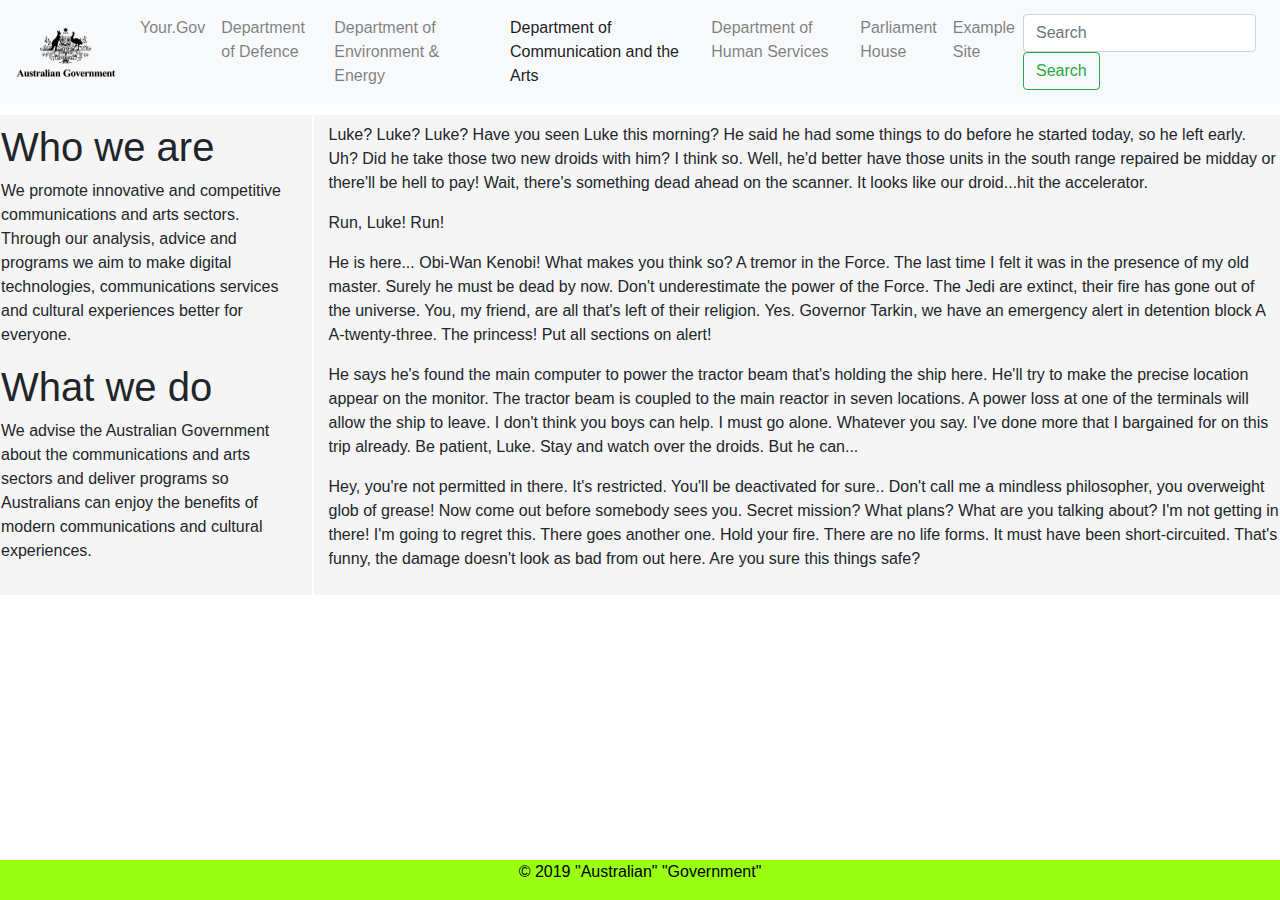
==== comms.html @ 9b578969 "init" ====
<!DOCTYPE html>
<html lang="en">
<head>
    <meta charset="UTF-8">
    <title>Your.Gov</title>
    <link href="css/bootstrap.css" rel="stylesheet">
    <script src="js/bootstrap.js"></script>

    <script crossorigin="anonymous" integrity="sha384-q8i/X+965DzO0rT7abK41JStQIAqVgRVzpbzo5smXKp4YfRvH+8abtTE1Pi6jizo"
            src="https://code.jquery.com/jquery-3.3.1.slim.min.js"></script>
    <script crossorigin="anonymous" integrity="sha384-ZMP7rVo3mIykV+2+9J3UJ46jBk0WLaUAdn689aCwoqbBJiSnjAK/l8WvCWPIPm49"
            src="https://cdnjs.cloudflare.com/ajax/libs/popper.js/1.14.3/umd/popper.min.js"></script>
    <script crossorigin="anonymous" integrity="sha384-ChfqqxuZUCnJSK3+MXmPNIyE6ZbWh2IMqE241rYiqJxyMiZ6OW/JmZQ5stwEULTy"
            src="https://stackpath.bootstrapcdn.com/bootstrap/4.1.3/js/bootstrap.min.js"></script>

    <link href="css/yourgov.css" rel="stylesheet">
</head>
<body>


<nav class="navbar navbar-expand-lg navbar-light bg-light">
    <a class="navbar-brand" href="#"><img height="50" src="images/australian-government-stacked-black.png" width="100"></a>
    <button aria-controls="navbarSupportedContent" aria-expanded="false" aria-label="Toggle navigation"
            class="navbar-toggler" data-target="#navbarSupportedContent" data-toggle="collapse" type="button">
        <span class="navbar-toggler-icon"></span>
    </button>

    <div class="collapse navbar-collapse" id="navbarSupportedContent">
        <ul class="navbar-nav mr-auto">
            <li class="nav-item">
                <a class="nav-link" href="index.html">Your.Gov</a>
            </li>
            <li class="nav-item">
                <a class="nav-link" href="defence.html">Department of Defence</a>
            </li>
            <li class="nav-item">
                <a class="nav-link" href="energy.html">Department of Environment & Energy</a>
            </li>
            <li class="nav-item active">
                <a class="nav-link" href="comms.html">Department of Communication and the Arts<span class="sr-only">(current)</span></a>
            </li>
            <li class="nav-item">
                <a class="nav-link" href="dhs.html">Department of Human Services</a>
            </li>
            <li class="nav-item">
                <a class="nav-link" href="parliment.html">Parliament House</a>
            </li>
            <li class="nav-item">
                <a class="nav-link" href="example/index.html">Example Site</a>
            </li>


        </ul>
        <form class="form-inline my-2 my-lg-0">
            <input aria-label="Search" class="form-control mr-sm-2" placeholder="Search" type="search">
            <button class="btn btn-outline-success my-2 my-sm-0" type="submit">Search</button>
        </form>
    </div>
</nav>

<div class="pagelayout">
    <div class="row">
        <div class="col-sm-3">

            <h1>Who we are</h1>
            <p>We promote innovative and competitive communications and arts sectors. Through our analysis, advice and programs we aim to make digital technologies, communications services and cultural experiences better for everyone.</p>
            <h1>What we do</h1>
            <p>We advise the Australian Government about the communications and arts sectors and deliver programs so Australians can enjoy the benefits of modern communications and cultural experiences.</p>

        </div>
        <div class="col-sm-9 maincontent">


            <p>Luke? Luke? Luke? Have you seen Luke this morning? He said he had some things to do before he started
                today, so he left early. Uh? Did he take those two new droids with him? I think so. Well, he'd better
                have those units in the south range repaired be midday or there'll be hell to pay! Wait, there's
                something dead ahead on the scanner. It looks like our droid...hit the accelerator.</p>

            <p>Run, Luke! Run!</p>

            <p>He is here... Obi-Wan Kenobi! What makes you think so? A tremor in the Force. The last time I felt it was
                in the presence of my old master. Surely he must be dead by now. Don't underestimate the power of the
                Force. The Jedi are extinct, their fire has gone out of the universe. You, my friend, are all that's
                left of their religion. Yes. Governor Tarkin, we have an emergency alert in detention block A
                A-twenty-three. The princess! Put all sections on alert!</p>

            <p>He says he's found the main computer to power the tractor beam that's holding the ship here. He'll try to
                make the precise location appear on the monitor. The tractor beam is coupled to the main reactor in
                seven locations. A power loss at one of the terminals will allow the ship to leave. I don't think you
                boys can help. I must go alone. Whatever you say. I've done more that I bargained for on this trip
                already. Be patient, Luke. Stay and watch over the droids. But he can...</p>

            <p>Hey, you're not permitted in there. It's restricted. You'll be deactivated for sure.. Don't call me a
                mindless philosopher, you overweight glob of grease! Now come out before somebody sees you. Secret
                mission? What plans? What are you talking about? I'm not getting in there! I'm going to regret this.
                There goes another one. Hold your fire. There are no life forms. It must have been short-circuited.
                That's funny, the damage doesn't look as bad from out here. Are you sure this things safe?</p>


        </div>
    </div>
</div>

<div class="footer">
    <p>© 2019 "Australian" "Government"</p>
</div>
</body>
</html>
---- css/yourgov.css ----
.pagelayout  div[class^="col"] {
    border: 1px solid white;
    background: #f5f5f5;
    padding-top: 8px;
    padding-bottom: 8px;
    margin-top: 10px;
}

.footer {
    position: fixed;
    left: 0;
    bottom: 0;
    width: 100%;
    background-color: #9aff11;
    color: #000000;
    text-align: center;
}

.maincontent {
    text-align: left;

}
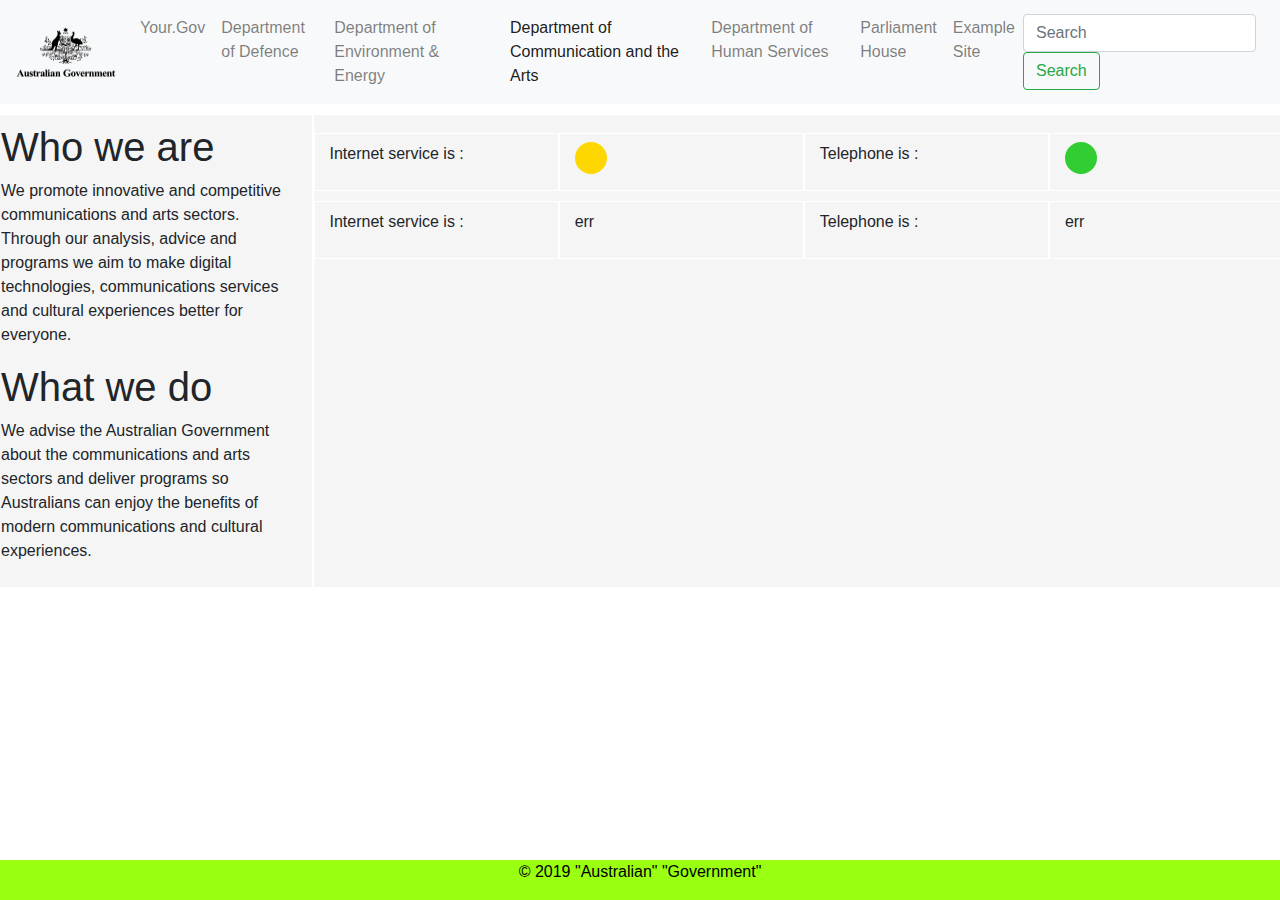
==== commit 3e3640a7: "updates to comms page, including auto reload & heatmap display" ====
--- a/comms.html
+++ b/comms.html
@@ -14,8 +14,10 @@
             src="https://stackpath.bootstrapcdn.com/bootstrap/4.1.3/js/bootstrap.min.js"></script>
 
     <link href="css/yourgov.css" rel="stylesheet">
+    <script src="js/yourgov.js"></script>
+
 </head>
-<body>
+<body onLoad="heatmap()">
 
 
 <nav class="navbar navbar-expand-lg navbar-light bg-light">
@@ -63,42 +65,48 @@
         <div class="col-sm-3">
 
             <h1>Who we are</h1>
-            <p>We promote innovative and competitive communications and arts sectors. Through our analysis, advice and programs we aim to make digital technologies, communications services and cultural experiences better for everyone.</p>
+            <p>We promote innovative and competitive communications and arts sectors. Through our analysis, advice and
+                programs we aim to make digital technologies, communications services and cultural experiences better
+                for everyone.</p>
             <h1>What we do</h1>
-            <p>We advise the Australian Government about the communications and arts sectors and deliver programs so Australians can enjoy the benefits of modern communications and cultural experiences.</p>
+            <p>We advise the Australian Government about the communications and arts sectors and deliver programs so
+                Australians can enjoy the benefits of modern communications and cultural experiences.</p>
 
         </div>
         <div class="col-sm-9 maincontent">
 
+            <div class="row">
+                <div class="col-3 col-sm-3">
+                    <p>Internet service is :
+                </div>
+                <div class="col-3 col-sm-3">
+                    <a id="internet">err</a>
+                </div>
+                <div class="col-3 col-sm-3">
+                    <p>Telephone is :
+                </div>
+                <div class="col-3 col-sm-3">
+                    <a id="telephone">err</a>
+                </div>
+            </div>
 
-            <p>Luke? Luke? Luke? Have you seen Luke this morning? He said he had some things to do before he started
-                today, so he left early. Uh? Did he take those two new droids with him? I think so. Well, he'd better
-                have those units in the south range repaired be midday or there'll be hell to pay! Wait, there's
-                something dead ahead on the scanner. It looks like our droid...hit the accelerator.</p>
-
-            <p>Run, Luke! Run!</p>
-
-            <p>He is here... Obi-Wan Kenobi! What makes you think so? A tremor in the Force. The last time I felt it was
-                in the presence of my old master. Surely he must be dead by now. Don't underestimate the power of the
-                Force. The Jedi are extinct, their fire has gone out of the universe. You, my friend, are all that's
-                left of their religion. Yes. Governor Tarkin, we have an emergency alert in detention block A
-                A-twenty-three. The princess! Put all sections on alert!</p>
-
-            <p>He says he's found the main computer to power the tractor beam that's holding the ship here. He'll try to
-                make the precise location appear on the monitor. The tractor beam is coupled to the main reactor in
-                seven locations. A power loss at one of the terminals will allow the ship to leave. I don't think you
-                boys can help. I must go alone. Whatever you say. I've done more that I bargained for on this trip
-                already. Be patient, Luke. Stay and watch over the droids. But he can...</p>
-
-            <p>Hey, you're not permitted in there. It's restricted. You'll be deactivated for sure.. Don't call me a
-                mindless philosopher, you overweight glob of grease! Now come out before somebody sees you. Secret
-                mission? What plans? What are you talking about? I'm not getting in there! I'm going to regret this.
-                There goes another one. Hold your fire. There are no life forms. It must have been short-circuited.
-                That's funny, the damage doesn't look as bad from out here. Are you sure this things safe?</p>
-
-
+            <div class="row">
+                <div class="col-3 col-sm-3">
+                    <p>Internet service is :
+                </div>
+                <div class="col-3 col-sm-3">
+                    <a id="internet">err</a>
+                </div>
+                <div class="col-3 col-sm-3">
+                    <p>Telephone is :
+                </div>
+                <div class="col-3 col-sm-3">
+                    <a id="telephone">err</a>
+                </div>
+            </div>
         </div>
     </div>
+</div>
 </div>
 
 <div class="footer">
--- a/css/yourgov.css
+++ b/css/yourgov.css
@@ -1,10 +1,10 @@
 .pagelayout  div[class^="col"] {
-    border: 1px solid white;
-    background: #f5f5f5;
-    padding-top: 8px;
-    padding-bottom: 8px;
-    margin-top: 10px;
-}
+     border: 1px solid white;
+     background: #f5f5f5;
+     padding-top: 8px;
+     padding-bottom: 8px;
+     margin-top: 10px;
+ }
 
 .footer {
     position: fixed;
@@ -20,4 +20,17 @@
     text-align: left;
 
 }
+.dot {
+    box-sizing: border-box;
+    width: 2rem;
+    height: 2rem;
+    border-radius: 50%;
+    border: .125rem solid;
+    display: inline-block;
+}
 
+.dot--full { background-color: currentColor; }
+
+.red { color: orangered; }
+.yellow { color: gold; }
+.green { color: limegreen; }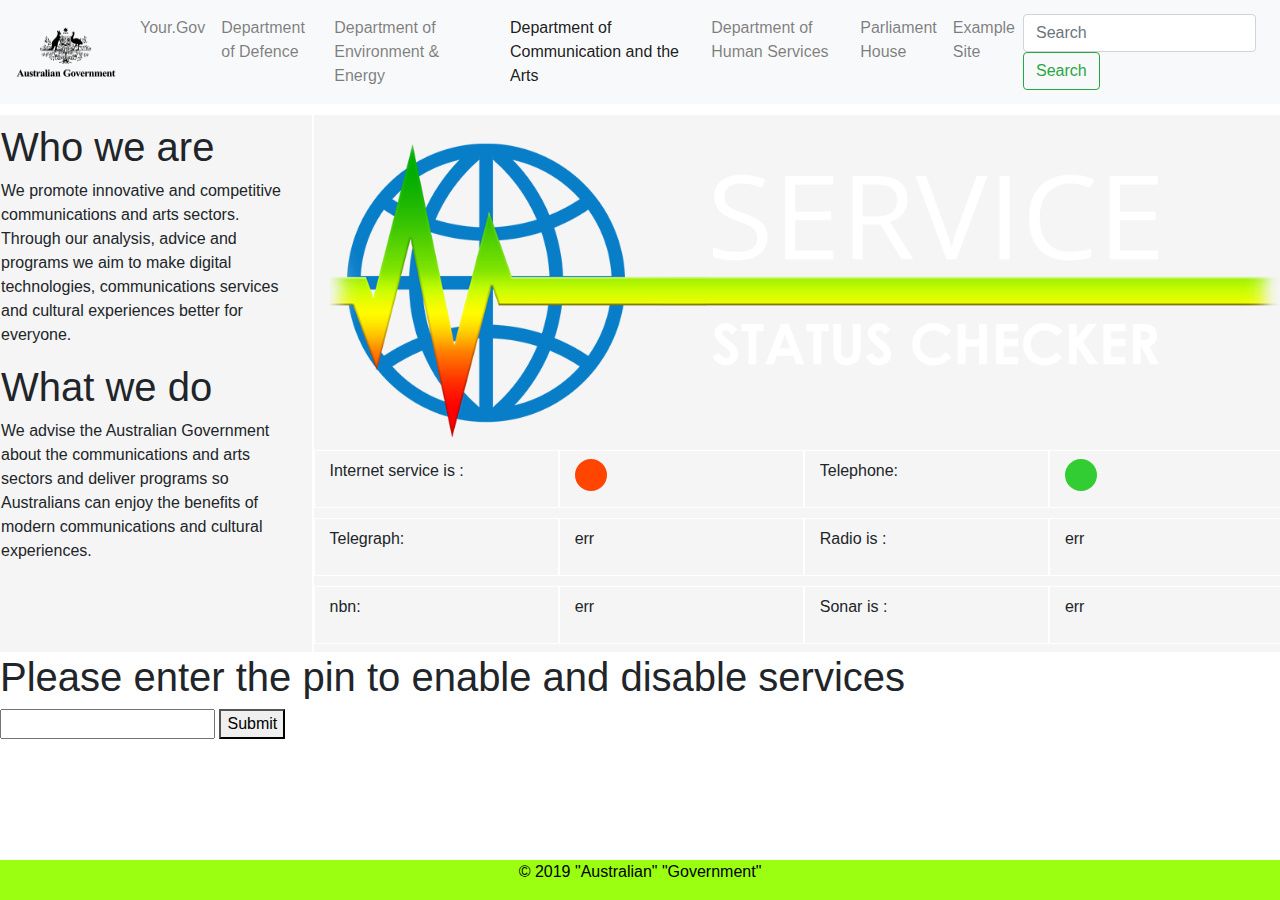
==== commit 3d17ad55: "Comms page - included service status banner" ====
--- a/comms.html
+++ b/comms.html
@@ -75,6 +75,8 @@
         </div>
         <div class="col-sm-9 maincontent">
 
+
+            <img src="images/ssc-logo.png" height="400" width="1200" class="img-fluid"/>
             <div class="row">
                 <div class="col-3 col-sm-3">
                     <p>Internet service is :
@@ -83,7 +85,7 @@
                     <a id="internet">err</a>
                 </div>
                 <div class="col-3 col-sm-3">
-                    <p>Telephone is :
+                    <p>Telephone:
                 </div>
                 <div class="col-3 col-sm-3">
                     <a id="telephone">err</a>
@@ -92,16 +94,30 @@
 
             <div class="row">
                 <div class="col-3 col-sm-3">
-                    <p>Internet service is :
+                    <p>Telegraph:
                 </div>
                 <div class="col-3 col-sm-3">
-                    <a id="internet">err</a>
+                    <a id="telegraph">err</a>
                 </div>
                 <div class="col-3 col-sm-3">
-                    <p>Telephone is :
+                    <p>Radio is :
                 </div>
                 <div class="col-3 col-sm-3">
-                    <a id="telephone">err</a>
+                    <a id="radio">err</a>
+                </div>
+            </div>
+            <div class="row">
+                <div class="col-3 col-sm-3">
+                    <p>nbn:
+                </div>
+                <div class="col-3 col-sm-3">
+                    <a id="nbn">err</a>
+                </div>
+                <div class="col-3 col-sm-3">
+                    <p>Sonar is :
+                </div>
+                <div class="col-3 col-sm-3">
+                    <a id="sonar">err</a>
                 </div>
             </div>
         </div>
@@ -109,6 +125,16 @@
 </div>
 </div>
 
+<div>
+
+    <h1>Please enter the pin to enable and disable services</h1>
+
+    <input id="pin" type="number">
+    <button type="button" onclick="checkPin()">Submit</button>
+    <p id="feedback">   </p>
+
+</div>
+
 <div class="footer">
     <p>© 2019 "Australian" "Government"</p>
 </div>
